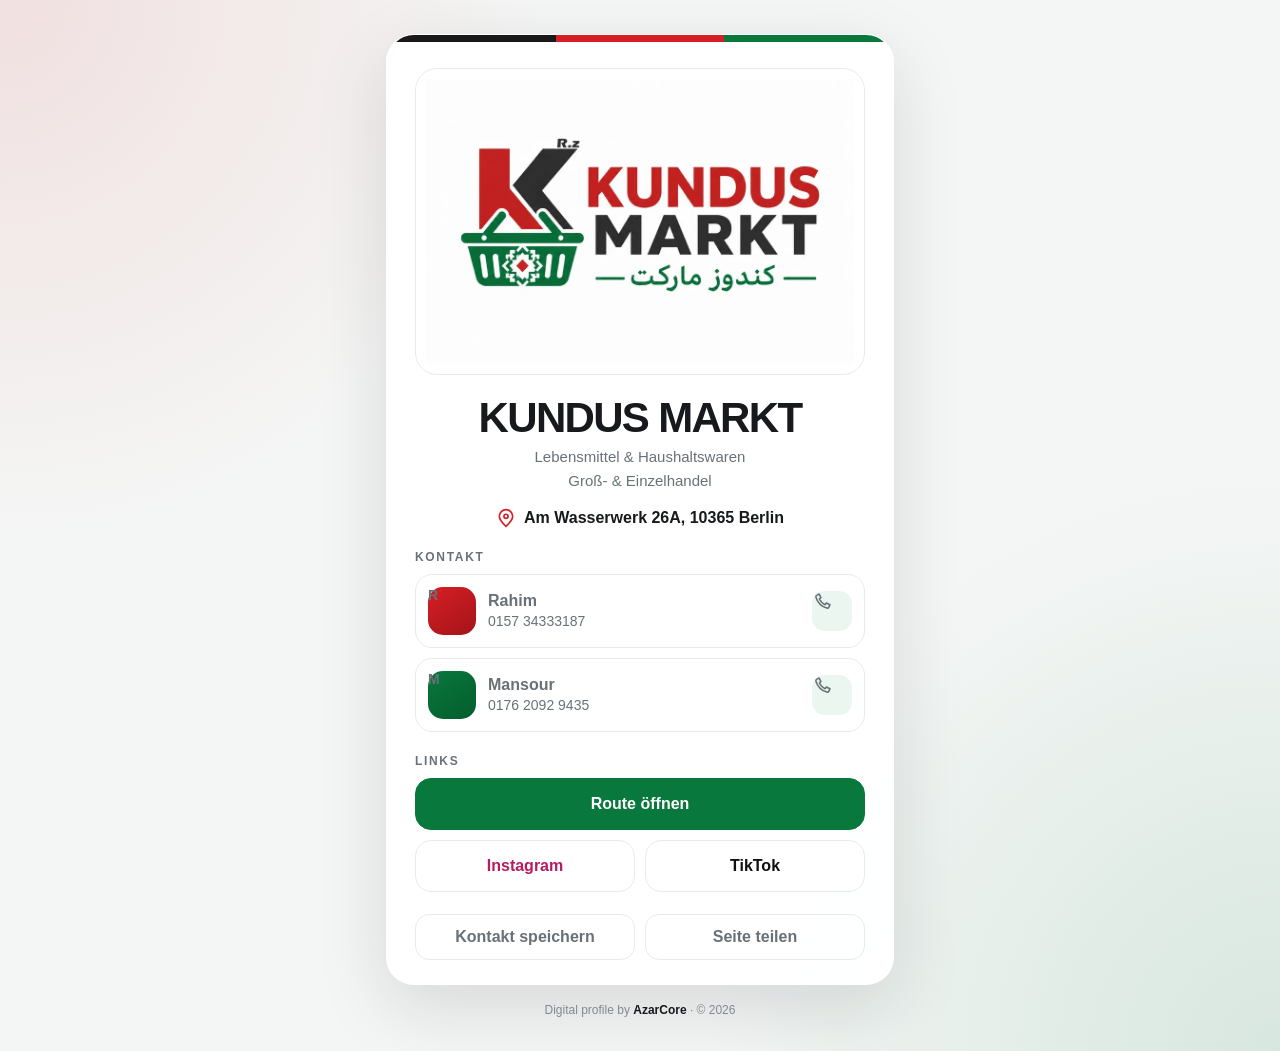
==== kundus-markt/index.html @ ef3b3075 "Add Kundus Markt QR profile" ====
<!doctype html>
<html lang="de">
<head>
  <meta charset="utf-8">
  <meta name="viewport" content="width=device-width, initial-scale=1, viewport-fit=cover">
  <meta name="theme-color" content="#0a7b3e">
  <meta name="description" content="Kundus Markt – Lebensmittel und Haushaltswaren, Groß- & Einzelhandel in Berlin.">
  <meta property="og:title" content="Kundus Markt Berlin">
  <meta property="og:description" content="Lebensmittel & Haushaltswaren · Groß- & Einzelhandel">
  <meta property="og:image" content="https://azarqrcod.github.io/azarcore/kundus-markt/logo.webp">
  <title>Kundus Markt | Berlin</title>
  <style>
    :root {
      --red: #d51f25;
      --green: #08783c;
      --ink: #17191c;
      --muted: #697178;
      --line: #e8eaec;
      --paper: #ffffff;
      --wash: #f4f6f5;
    }
    * { box-sizing: border-box; }
    html { min-height: 100%; background: var(--wash); }
    body {
      min-height: 100vh;
      margin: 0;
      color: var(--ink);
      font-family: Inter, ui-sans-serif, -apple-system, BlinkMacSystemFont, "Segoe UI", Arial, sans-serif;
      background:
        radial-gradient(circle at 0 0, rgba(213,31,37,.10), transparent 34rem),
        radial-gradient(circle at 100% 100%, rgba(8,120,60,.12), transparent 36rem),
        var(--wash);
    }
    button, a { font: inherit; }
    .page {
      width: min(100%, 540px);
      margin: 0 auto;
      padding: max(20px, env(safe-area-inset-top)) 16px max(30px, env(safe-area-inset-bottom));
    }
    .card {
      overflow: hidden;
      background: rgba(255,255,255,.94);
      border: 1px solid rgba(255,255,255,.9);
      border-radius: 28px;
      box-shadow: 0 22px 70px rgba(23,25,28,.13);
      backdrop-filter: blur(14px);
    }
    .flag-line {
      height: 7px;
      background: linear-gradient(90deg, #191919 0 33.33%, var(--red) 33.33% 66.66%, var(--green) 66.66% 100%);
    }
    .hero { padding: 26px 22px 22px; text-align: center; }
    .logo-box {
      display: grid;
      place-items: center;
      min-height: 150px;
      padding: 10px;
      background: #fff;
      border: 1px solid var(--line);
      border-radius: 22px;
    }
    .logo { display: block; width: 100%; height: auto; }
    h1 { margin: 22px 0 6px; font-size: clamp(28px, 8vw, 42px); line-height: 1; letter-spacing: -.04em; }
    .subtitle { margin: 0; color: var(--muted); font-size: 15px; line-height: 1.55; }
    .address {
      display: flex;
      align-items: center;
      justify-content: center;
      gap: 8px;
      margin: 16px 0 0;
      color: var(--ink);
      font-weight: 700;
      text-decoration: none;
    }
    .address svg { flex: 0 0 auto; color: var(--red); }
    .section { padding: 0 22px 22px; }
    .label { margin: 0 0 10px; color: var(--muted); font-size: 12px; font-weight: 800; letter-spacing: .14em; text-transform: uppercase; }
    .contact-list { display: grid; gap: 10px; }
    .contact {
      display: grid;
      grid-template-columns: 48px minmax(0,1fr) auto;
      align-items: center;
      gap: 12px;
      padding: 12px;
      color: inherit;
      text-decoration: none;
      background: #fff;
      border: 1px solid var(--line);
      border-radius: 17px;
      transition: transform .16s ease, border-color .16s ease;
    }
    .contact:active { transform: scale(.985); }
    .avatar {
      display: grid;
      place-items: center;
      width: 48px;
      height: 48px;
      color: #fff;
      font-size: 18px;
      font-weight: 900;
      border-radius: 15px;
      background: linear-gradient(145deg, var(--red), #a41419);
    }
    .contact:nth-child(2) .avatar { background: linear-gradient(145deg, var(--green), #045d2e); }
    .contact strong, .contact span { display: block; }
    .contact strong { margin-bottom: 3px; font-size: 16px; }
    .contact span { color: var(--muted); font-size: 14px; direction: ltr; }
    .call {
      display: grid;
      place-items: center;
      width: 40px;
      height: 40px;
      color: var(--green);
      background: #eaf6ef;
      border-radius: 13px;
    }
    .actions { display: grid; grid-template-columns: repeat(2, 1fr); gap: 10px; }
    .action {
      display: flex;
      align-items: center;
      justify-content: center;
      gap: 9px;
      min-height: 52px;
      padding: 12px;
      color: var(--ink);
      font-weight: 800;
      text-decoration: none;
      background: #fff;
      border: 1px solid var(--line);
      border-radius: 16px;
    }
    .action.primary { grid-column: 1 / -1; color: #fff; background: var(--green); border-color: var(--green); }
    .action.instagram { color: #b41b60; }
    .action.tiktok { color: #101114; }
    .utility { display: grid; grid-template-columns: 1fr 1fr; gap: 10px; padding: 0 22px 24px; }
    .utility a, .utility button {
      min-height: 46px;
      color: var(--muted);
      font-weight: 700;
      background: transparent;
      border: 1px solid var(--line);
      border-radius: 14px;
      cursor: pointer;
      text-decoration: none;
      display: grid;
      place-items: center;
    }
    footer { padding: 18px 12px 4px; color: #8a9197; font-size: 12px; text-align: center; }
    footer b { color: var(--ink); }
    @media (min-width: 520px) {
      .page { padding-top: 34px; }
      .hero, .section { padding-left: 28px; padding-right: 28px; }
      .utility { padding-left: 28px; padding-right: 28px; }
    }
  </style>
</head>
<body>
  <main class="page">
    <article class="card">
      <div class="flag-line" aria-hidden="true"></div>
      <header class="hero">
        <div class="logo-box"><img class="logo" src="logo.webp" alt="Kundus Markt Logo"></div>
        <h1>KUNDUS MARKT</h1>
        <p class="subtitle">Lebensmittel &amp; Haushaltswaren<br>Groß- &amp; Einzelhandel</p>
        <a class="address" href="https://www.google.com/maps/search/?api=1&amp;query=Am%20Wasserwerk%2026A%2C%2010365%20Berlin" target="_blank" rel="noopener">
          <svg width="20" height="20" viewBox="0 0 24 24" fill="none" aria-hidden="true"><path d="M20 10c0 5-8 12-8 12S4 15 4 10a8 8 0 1 1 16 0Z" stroke="currentColor" stroke-width="2"/><circle cx="12" cy="10" r="2.5" stroke="currentColor" stroke-width="2"/></svg>
          Am Wasserwerk 26A, 10365 Berlin
        </a>
      </header>

      <section class="section" aria-labelledby="kontakt">
        <p class="label" id="kontakt">Kontakt</p>
        <div class="contact-list">
          <a class="contact" href="tel:+4915734333187">
            <span class="avatar" aria-hidden="true">R</span>
            <span><strong>Rahim</strong><span>0157 34333187</span></span>
            <span class="call" aria-label="Rahim anrufen"><svg width="21" height="21" viewBox="0 0 24 24" fill="none" aria-hidden="true"><path d="M8.2 3.5 5.6 4.7c-.9.4-1.4 1.4-1.1 2.4 1.8 6 6.4 10.6 12.4 12.4 1 .3 2-.2 2.4-1.1l1.2-2.6-4.1-2-1.3 1.8c-2.9-1.2-5.5-3.8-6.7-6.7l1.8-1.3-2-4.1Z" stroke="currentColor" stroke-width="1.8" stroke-linejoin="round"/></svg></span>
          </a>
          <a class="contact" href="tel:+4917620929435">
            <span class="avatar" aria-hidden="true">M</span>
            <span><strong>Mansour</strong><span>0176 2092 9435</span></span>
            <span class="call" aria-label="Mansour anrufen"><svg width="21" height="21" viewBox="0 0 24 24" fill="none" aria-hidden="true"><path d="M8.2 3.5 5.6 4.7c-.9.4-1.4 1.4-1.1 2.4 1.8 6 6.4 10.6 12.4 12.4 1 .3 2-.2 2.4-1.1l1.2-2.6-4.1-2-1.3 1.8c-2.9-1.2-5.5-3.8-6.7-6.7l1.8-1.3-2-4.1Z" stroke="currentColor" stroke-width="1.8" stroke-linejoin="round"/></svg></span>
          </a>
        </div>
      </section>

      <section class="section" aria-labelledby="links">
        <p class="label" id="links">Links</p>
        <div class="actions">
          <a class="action primary" href="https://www.google.com/maps/search/?api=1&amp;query=Am%20Wasserwerk%2026A%2C%2010365%20Berlin" target="_blank" rel="noopener">Route öffnen</a>
          <a class="action instagram" href="https://www.instagram.com/mansour._030" target="_blank" rel="noopener">Instagram</a>
          <a class="action tiktok" href="https://www.tiktok.com/@kundus_markt" target="_blank" rel="noopener">TikTok</a>
        </div>
      </section>

      <div class="utility">
        <a href="kundus-markt.vcf" download>Kontakt speichern</a>
        <button id="share" type="button">Seite teilen</button>
      </div>
    </article>
    <footer>Digital profile by <b>AzarCore</b> · © 2026</footer>
  </main>
  <script>
    document.getElementById('share').addEventListener('click', async () => {
      const data = { title: 'Kundus Markt', text: 'Kundus Markt Berlin', url: location.href };
      if (navigator.share) {
        try { await navigator.share(data); } catch (_) {}
      } else {
        await navigator.clipboard.writeText(location.href);
        const button = document.getElementById('share');
        button.textContent = 'Link kopiert';
        setTimeout(() => button.textContent = 'Seite teilen', 1600);
      }
    });
  </script>
</body>
</html>
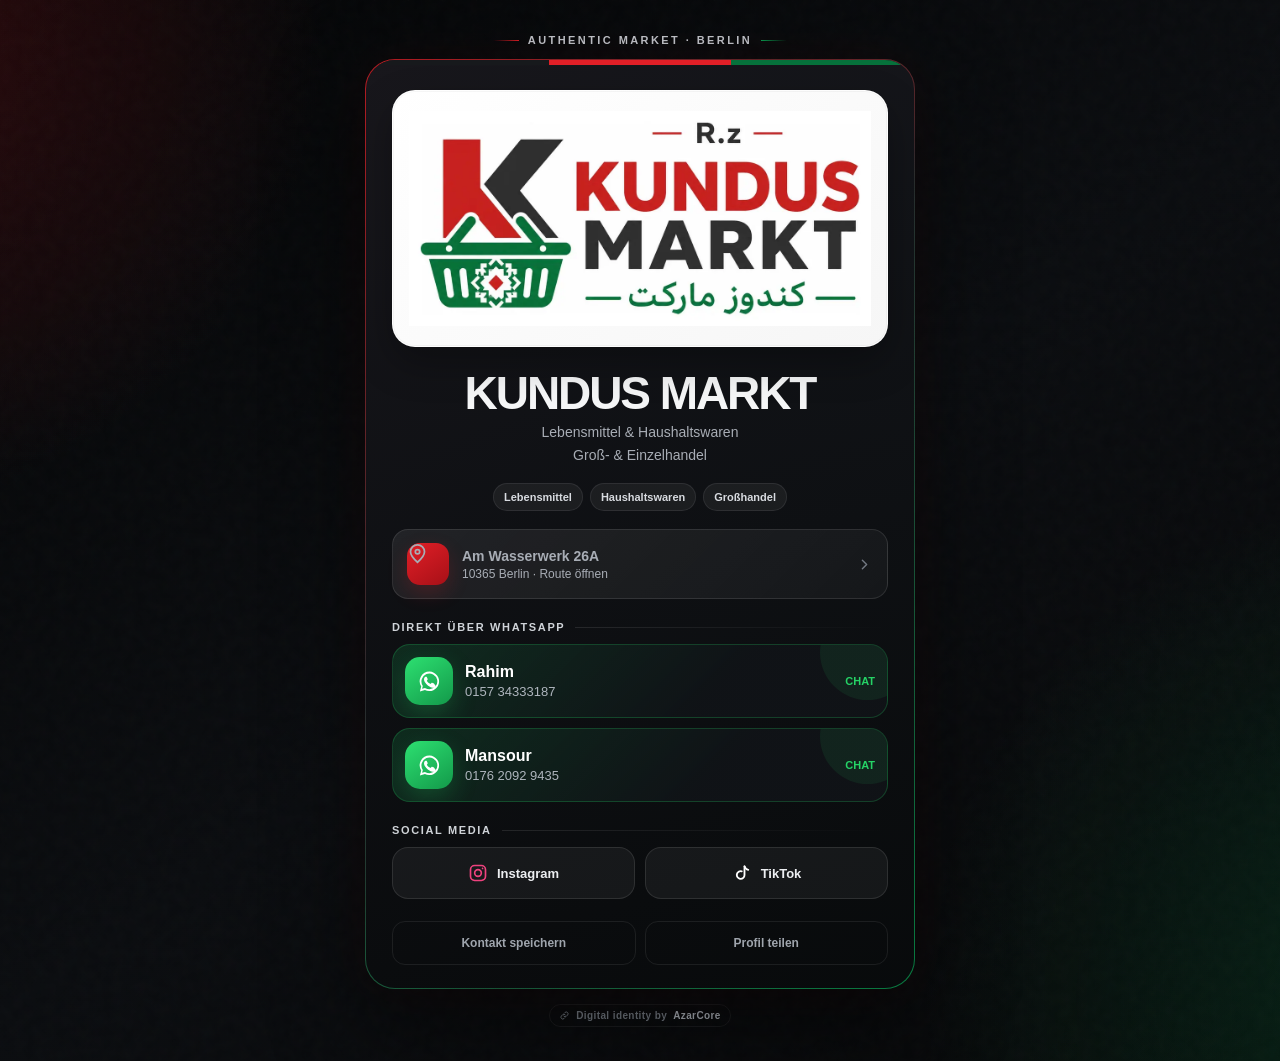
==== commit 16fb09d8: "Upgrade Kundus Markt cinematic QR profile" ====
--- a/kundus-markt/index.html
+++ b/kundus-markt/index.html
@@ -3,215 +3,87 @@
 <head>
   <meta charset="utf-8">
   <meta name="viewport" content="width=device-width, initial-scale=1, viewport-fit=cover">
-  <meta name="theme-color" content="#0a7b3e">
-  <meta name="description" content="Kundus Markt – Lebensmittel und Haushaltswaren, Groß- & Einzelhandel in Berlin.">
+  <meta name="theme-color" content="#08090b">
+  <meta name="description" content="Kundus Markt Berlin – Lebensmittel und Haushaltswaren, Groß- & Einzelhandel.">
   <meta property="og:title" content="Kundus Markt Berlin">
-  <meta property="og:description" content="Lebensmittel & Haushaltswaren · Groß- & Einzelhandel">
+  <meta property="og:description" content="Lebensmittel · Haushaltswaren · Groß- & Einzelhandel">
   <meta property="og:image" content="https://azarqrcod.github.io/azarcore/kundus-markt/logo.webp">
   <title>Kundus Markt | Berlin</title>
   <style>
-    :root {
-      --red: #d51f25;
-      --green: #08783c;
-      --ink: #17191c;
-      --muted: #697178;
-      --line: #e8eaec;
-      --paper: #ffffff;
-      --wash: #f4f6f5;
-    }
-    * { box-sizing: border-box; }
-    html { min-height: 100%; background: var(--wash); }
-    body {
-      min-height: 100vh;
-      margin: 0;
-      color: var(--ink);
-      font-family: Inter, ui-sans-serif, -apple-system, BlinkMacSystemFont, "Segoe UI", Arial, sans-serif;
-      background:
-        radial-gradient(circle at 0 0, rgba(213,31,37,.10), transparent 34rem),
-        radial-gradient(circle at 100% 100%, rgba(8,120,60,.12), transparent 36rem),
-        var(--wash);
-    }
-    button, a { font: inherit; }
-    .page {
-      width: min(100%, 540px);
-      margin: 0 auto;
-      padding: max(20px, env(safe-area-inset-top)) 16px max(30px, env(safe-area-inset-bottom));
-    }
-    .card {
-      overflow: hidden;
-      background: rgba(255,255,255,.94);
-      border: 1px solid rgba(255,255,255,.9);
-      border-radius: 28px;
-      box-shadow: 0 22px 70px rgba(23,25,28,.13);
-      backdrop-filter: blur(14px);
-    }
-    .flag-line {
-      height: 7px;
-      background: linear-gradient(90deg, #191919 0 33.33%, var(--red) 33.33% 66.66%, var(--green) 66.66% 100%);
-    }
-    .hero { padding: 26px 22px 22px; text-align: center; }
-    .logo-box {
-      display: grid;
-      place-items: center;
-      min-height: 150px;
-      padding: 10px;
-      background: #fff;
-      border: 1px solid var(--line);
-      border-radius: 22px;
-    }
-    .logo { display: block; width: 100%; height: auto; }
-    h1 { margin: 22px 0 6px; font-size: clamp(28px, 8vw, 42px); line-height: 1; letter-spacing: -.04em; }
-    .subtitle { margin: 0; color: var(--muted); font-size: 15px; line-height: 1.55; }
-    .address {
-      display: flex;
-      align-items: center;
-      justify-content: center;
-      gap: 8px;
-      margin: 16px 0 0;
-      color: var(--ink);
-      font-weight: 700;
-      text-decoration: none;
-    }
-    .address svg { flex: 0 0 auto; color: var(--red); }
-    .section { padding: 0 22px 22px; }
-    .label { margin: 0 0 10px; color: var(--muted); font-size: 12px; font-weight: 800; letter-spacing: .14em; text-transform: uppercase; }
-    .contact-list { display: grid; gap: 10px; }
-    .contact {
-      display: grid;
-      grid-template-columns: 48px minmax(0,1fr) auto;
-      align-items: center;
-      gap: 12px;
-      padding: 12px;
-      color: inherit;
-      text-decoration: none;
-      background: #fff;
-      border: 1px solid var(--line);
-      border-radius: 17px;
-      transition: transform .16s ease, border-color .16s ease;
-    }
-    .contact:active { transform: scale(.985); }
-    .avatar {
-      display: grid;
-      place-items: center;
-      width: 48px;
-      height: 48px;
-      color: #fff;
-      font-size: 18px;
-      font-weight: 900;
-      border-radius: 15px;
-      background: linear-gradient(145deg, var(--red), #a41419);
-    }
-    .contact:nth-child(2) .avatar { background: linear-gradient(145deg, var(--green), #045d2e); }
-    .contact strong, .contact span { display: block; }
-    .contact strong { margin-bottom: 3px; font-size: 16px; }
-    .contact span { color: var(--muted); font-size: 14px; direction: ltr; }
-    .call {
-      display: grid;
-      place-items: center;
-      width: 40px;
-      height: 40px;
-      color: var(--green);
-      background: #eaf6ef;
-      border-radius: 13px;
-    }
-    .actions { display: grid; grid-template-columns: repeat(2, 1fr); gap: 10px; }
-    .action {
-      display: flex;
-      align-items: center;
-      justify-content: center;
-      gap: 9px;
-      min-height: 52px;
-      padding: 12px;
-      color: var(--ink);
-      font-weight: 800;
-      text-decoration: none;
-      background: #fff;
-      border: 1px solid var(--line);
-      border-radius: 16px;
-    }
-    .action.primary { grid-column: 1 / -1; color: #fff; background: var(--green); border-color: var(--green); }
-    .action.instagram { color: #b41b60; }
-    .action.tiktok { color: #101114; }
-    .utility { display: grid; grid-template-columns: 1fr 1fr; gap: 10px; padding: 0 22px 24px; }
-    .utility a, .utility button {
-      min-height: 46px;
-      color: var(--muted);
-      font-weight: 700;
-      background: transparent;
-      border: 1px solid var(--line);
-      border-radius: 14px;
-      cursor: pointer;
-      text-decoration: none;
-      display: grid;
-      place-items: center;
-    }
-    footer { padding: 18px 12px 4px; color: #8a9197; font-size: 12px; text-align: center; }
-    footer b { color: var(--ink); }
-    @media (min-width: 520px) {
-      .page { padding-top: 34px; }
-      .hero, .section { padding-left: 28px; padding-right: 28px; }
-      .utility { padding-left: 28px; padding-right: 28px; }
-    }
+    :root{--red:#e11f27;--green:#08a052;--green-deep:#06713b;--ink:#08090b;--text:#f5f6f7;--muted:#a8adb5;--line:rgba(255,255,255,.10)}
+    *{box-sizing:border-box}html{min-height:100%;background:var(--ink)}
+    body{min-height:100vh;margin:0;overflow-x:hidden;color:var(--text);font-family:Inter,ui-sans-serif,-apple-system,BlinkMacSystemFont,"Segoe UI",Arial,sans-serif;background:radial-gradient(circle at -12% 3%,rgba(225,31,39,.20),transparent 30rem),radial-gradient(circle at 112% 94%,rgba(8,160,82,.19),transparent 32rem),linear-gradient(145deg,#050607 0%,#0b0d10 52%,#070809 100%)}
+    body::before{content:"";position:fixed;inset:0;pointer-events:none;opacity:.25;background-image:linear-gradient(rgba(255,255,255,.025) 1px,transparent 1px),linear-gradient(90deg,rgba(255,255,255,.025) 1px,transparent 1px);background-size:34px 34px;mask-image:linear-gradient(to bottom,#000,transparent 75%)}
+    body::after{content:"";position:fixed;inset:-50%;pointer-events:none;opacity:.025;background:url("data:image/svg+xml,%3Csvg viewBox='0 0 180 180' xmlns='http://www.w3.org/2000/svg'%3E%3Cfilter id='n'%3E%3CfeTurbulence type='fractalNoise' baseFrequency='.9' numOctaves='4' stitchTiles='stitch'/%3E%3C/filter%3E%3Crect width='100%25' height='100%25' filter='url(%23n)' opacity='.9'/%3E%3C/svg%3E");animation:grain .35s steps(2) infinite}
+    a,button{font:inherit}.page{position:relative;z-index:1;width:min(100%,580px);margin:0 auto;padding:max(22px,env(safe-area-inset-top)) 15px max(32px,env(safe-area-inset-bottom))}
+    .topline{display:flex;align-items:center;justify-content:center;gap:9px;margin:0 0 13px;color:#c7cbd1;font-size:11px;font-weight:800;letter-spacing:.22em;text-transform:uppercase}
+    .topline::before,.topline::after{content:"";width:26px;height:1px;background:linear-gradient(90deg,transparent,var(--red))}.topline::after{background:linear-gradient(90deg,var(--green),transparent)}
+    .profile{position:relative;overflow:hidden;padding:1px;border-radius:30px;background:linear-gradient(135deg,rgba(225,31,39,.80),rgba(255,255,255,.12) 43%,rgba(8,160,82,.75));box-shadow:0 30px 90px rgba(0,0,0,.52),0 0 52px rgba(225,31,39,.06)}
+    .profile::before,.profile::after{content:"";position:absolute;width:260px;height:260px;top:-170px;right:-140px;border-radius:50%;background:rgba(225,31,39,.18);filter:blur(24px)}
+    .profile::after{width:250px;height:250px;top:auto;right:auto;bottom:-180px;left:-150px;background:rgba(8,160,82,.18);filter:blur(26px)}
+    .inner{position:relative;z-index:1;overflow:hidden;background:linear-gradient(165deg,rgba(21,23,28,.98),rgba(8,9,11,.99));border-radius:29px}
+    .flagline{height:5px;background:linear-gradient(90deg,#17191c 0 33.333%,var(--red) 33.333% 66.666%,var(--green-deep) 66.666% 100%)}
+    .hero{padding:25px 20px 22px;text-align:center}.logo-stage{position:relative;overflow:hidden;display:grid;place-items:center;min-height:182px;padding:20px 16px;background:linear-gradient(145deg,#fff,#f6f6f6);border:1px solid rgba(255,255,255,.8);border-radius:23px;box-shadow:inset 0 0 0 1px rgba(0,0,0,.035),0 16px 38px rgba(0,0,0,.28)}
+    .logo-stage::after{content:"";position:absolute;inset:-80% -35%;transform:rotate(18deg) translateX(-45%);background:linear-gradient(90deg,transparent 42%,rgba(255,255,255,.78),transparent 58%);animation:sheen 6s ease-in-out infinite}
+    .logo{position:relative;z-index:1;display:block;width:100%;height:auto}h1{margin:24px 0 5px;font-size:clamp(30px,9vw,46px);line-height:.98;letter-spacing:-.045em}.tagline{margin:0;color:var(--muted);font-size:14px;line-height:1.65}
+    .tags{display:flex;flex-wrap:wrap;justify-content:center;gap:7px;margin:16px 0 0}.tag{padding:7px 10px;color:#d8dbe0;font-size:11px;font-weight:750;background:rgba(255,255,255,.055);border:1px solid rgba(255,255,255,.08);border-radius:999px}
+    .map{display:flex;align-items:center;gap:13px;margin-top:18px;padding:13px 14px;color:var(--text);text-align:left;text-decoration:none;background:linear-gradient(135deg,rgba(255,255,255,.08),rgba(255,255,255,.035));border:1px solid var(--line);border-radius:16px}
+    .map-icon{display:grid;flex:0 0 auto;place-items:center;width:42px;height:42px;color:#fff;background:linear-gradient(145deg,var(--red),#a71017);border-radius:13px;box-shadow:0 8px 20px rgba(225,31,39,.20)}.map strong,.map span{display:block}.map strong{margin-bottom:3px;font-size:14px}.map span{color:var(--muted);font-size:12px}.map-arrow{margin-left:auto;color:#737982}
+    .section{padding:0 20px 22px}.section-title{display:flex;align-items:center;gap:10px;margin:0 0 11px;color:#cfd3d8;font-size:11px;font-weight:850;letter-spacing:.15em;text-transform:uppercase}.section-title::after{content:"";height:1px;flex:1;background:linear-gradient(90deg,var(--line),transparent)}
+    .whatsapp-list{display:grid;gap:10px}.whatsapp{position:relative;overflow:hidden;display:grid;grid-template-columns:48px minmax(0,1fr) auto;align-items:center;gap:12px;min-height:74px;padding:12px;color:#fff;text-decoration:none;background:linear-gradient(135deg,rgba(20,107,60,.32),rgba(16,19,23,.98) 65%);border:1px solid rgba(36,211,102,.23);border-radius:18px;transition:transform .16s ease,border-color .16s ease,background .16s ease}
+    .whatsapp::after{content:"";position:absolute;top:-40px;right:-28px;width:95px;height:95px;border-radius:50%;background:rgba(37,211,102,.09)}.whatsapp:active{transform:scale(.985)}
+    .wa-icon{display:grid;place-items:center;width:48px;height:48px;color:#fff;background:linear-gradient(145deg,#2de071,#13994a);border-radius:15px;box-shadow:0 9px 24px rgba(37,211,102,.22)}.wa-copy{min-width:0}.wa-copy strong,.wa-copy span{display:block}.wa-copy strong{margin-bottom:3px;font-size:16px}.wa-copy span{overflow:hidden;color:#aeb5bd;font-size:13px;text-overflow:ellipsis;white-space:nowrap;direction:ltr}.wa-open{position:relative;z-index:1;color:#25d366;font-size:11px;font-weight:850}
+    .socials{display:grid;grid-template-columns:1fr 1fr;gap:10px}.social{display:flex;align-items:center;justify-content:center;gap:9px;min-height:52px;color:#eceef1;font-size:13px;font-weight:800;text-decoration:none;background:rgba(255,255,255,.052);border:1px solid var(--line);border-radius:16px}.social.instagram svg{color:#ee427e}.social.tiktok svg{color:#fff}
+    .utilities{display:grid;grid-template-columns:1fr 1fr;gap:9px;padding:0 20px 23px}.utility{display:grid;place-items:center;min-height:44px;padding:9px;color:#9fa5ad;font-size:12px;font-weight:750;text-decoration:none;background:transparent;border:1px solid rgba(255,255,255,.08);border-radius:13px;cursor:pointer}
+    .credit{padding:15px 0 2px;text-align:center}.credit-link{display:inline-flex;align-items:center;gap:6px;padding:5px 9px;color:#747b84;font-size:10px;font-weight:750;letter-spacing:.04em;text-decoration:none;border:1px solid rgba(255,255,255,.07);border-radius:999px}.credit-link b{color:#aeb4bc}
+    @keyframes sheen{0%,62%{transform:rotate(18deg) translateX(-55%);opacity:0}72%{opacity:.72}88%,100%{transform:rotate(18deg) translateX(55%);opacity:0}}@keyframes grain{0%{transform:translate(0,0)}25%{transform:translate(2%,-1%)}50%{transform:translate(-1%,2%)}75%{transform:translate(1%,1%)}100%{transform:translate(-2%,-1%)}}
+    @media(min-width:520px){.page{padding-top:34px}.hero,.section{padding-left:26px;padding-right:26px}.utilities{padding-left:26px;padding-right:26px}}@media(prefers-reduced-motion:reduce){*,*::before,*::after{animation:none!important;scroll-behavior:auto!important}}
   </style>
 </head>
 <body>
   <main class="page">
-    <article class="card">
-      <div class="flag-line" aria-hidden="true"></div>
-      <header class="hero">
-        <div class="logo-box"><img class="logo" src="logo.webp" alt="Kundus Markt Logo"></div>
-        <h1>KUNDUS MARKT</h1>
-        <p class="subtitle">Lebensmittel &amp; Haushaltswaren<br>Groß- &amp; Einzelhandel</p>
-        <a class="address" href="https://www.google.com/maps/search/?api=1&amp;query=Am%20Wasserwerk%2026A%2C%2010365%20Berlin" target="_blank" rel="noopener">
-          <svg width="20" height="20" viewBox="0 0 24 24" fill="none" aria-hidden="true"><path d="M20 10c0 5-8 12-8 12S4 15 4 10a8 8 0 1 1 16 0Z" stroke="currentColor" stroke-width="2"/><circle cx="12" cy="10" r="2.5" stroke="currentColor" stroke-width="2"/></svg>
-          Am Wasserwerk 26A, 10365 Berlin
-        </a>
-      </header>
-
-      <section class="section" aria-labelledby="kontakt">
-        <p class="label" id="kontakt">Kontakt</p>
-        <div class="contact-list">
-          <a class="contact" href="tel:+4915734333187">
-            <span class="avatar" aria-hidden="true">R</span>
-            <span><strong>Rahim</strong><span>0157 34333187</span></span>
-            <span class="call" aria-label="Rahim anrufen"><svg width="21" height="21" viewBox="0 0 24 24" fill="none" aria-hidden="true"><path d="M8.2 3.5 5.6 4.7c-.9.4-1.4 1.4-1.1 2.4 1.8 6 6.4 10.6 12.4 12.4 1 .3 2-.2 2.4-1.1l1.2-2.6-4.1-2-1.3 1.8c-2.9-1.2-5.5-3.8-6.7-6.7l1.8-1.3-2-4.1Z" stroke="currentColor" stroke-width="1.8" stroke-linejoin="round"/></svg></span>
+    <p class="topline">Authentic market · Berlin</p>
+    <article class="profile">
+      <div class="inner">
+        <div class="flagline" aria-hidden="true"></div>
+        <header class="hero">
+          <div class="logo-stage"><img class="logo" src="logo.webp" alt="Kundus Markt Logo"></div>
+          <h1>KUNDUS MARKT</h1>
+          <p class="tagline">Lebensmittel &amp; Haushaltswaren<br>Groß- &amp; Einzelhandel</p>
+          <div class="tags" aria-label="Sortiment"><span class="tag">Lebensmittel</span><span class="tag">Haushaltswaren</span><span class="tag">Großhandel</span></div>
+          <a class="map" href="https://www.google.com/maps/search/?api=1&amp;query=Am%20Wasserwerk%2026A%2C%2010365%20Berlin" target="_blank" rel="noopener">
+            <span class="map-icon" aria-hidden="true"><svg width="21" height="21" viewBox="0 0 24 24" fill="none"><path d="M20 10c0 5-8 12-8 12S4 15 4 10a8 8 0 1 1 16 0Z" stroke="currentColor" stroke-width="2"/><circle cx="12" cy="10" r="2.5" stroke="currentColor" stroke-width="2"/></svg></span>
+            <span><strong>Am Wasserwerk 26A</strong><span>10365 Berlin · Route öffnen</span></span>
+            <svg class="map-arrow" width="17" height="17" viewBox="0 0 24 24" fill="none" aria-hidden="true"><path d="m9 18 6-6-6-6" stroke="currentColor" stroke-width="2" stroke-linecap="round" stroke-linejoin="round"/></svg>
           </a>
-          <a class="contact" href="tel:+4917620929435">
-            <span class="avatar" aria-hidden="true">M</span>
-            <span><strong>Mansour</strong><span>0176 2092 9435</span></span>
-            <span class="call" aria-label="Mansour anrufen"><svg width="21" height="21" viewBox="0 0 24 24" fill="none" aria-hidden="true"><path d="M8.2 3.5 5.6 4.7c-.9.4-1.4 1.4-1.1 2.4 1.8 6 6.4 10.6 12.4 12.4 1 .3 2-.2 2.4-1.1l1.2-2.6-4.1-2-1.3 1.8c-2.9-1.2-5.5-3.8-6.7-6.7l1.8-1.3-2-4.1Z" stroke="currentColor" stroke-width="1.8" stroke-linejoin="round"/></svg></span>
-          </a>
-        </div>
-      </section>
-
-      <section class="section" aria-labelledby="links">
-        <p class="label" id="links">Links</p>
-        <div class="actions">
-          <a class="action primary" href="https://www.google.com/maps/search/?api=1&amp;query=Am%20Wasserwerk%2026A%2C%2010365%20Berlin" target="_blank" rel="noopener">Route öffnen</a>
-          <a class="action instagram" href="https://www.instagram.com/mansour._030" target="_blank" rel="noopener">Instagram</a>
-          <a class="action tiktok" href="https://www.tiktok.com/@kundus_markt" target="_blank" rel="noopener">TikTok</a>
-        </div>
-      </section>
-
-      <div class="utility">
-        <a href="kundus-markt.vcf" download>Kontakt speichern</a>
-        <button id="share" type="button">Seite teilen</button>
+        </header>
+        <section class="section" aria-labelledby="whatsapp-title">
+          <p class="section-title" id="whatsapp-title">Direkt über WhatsApp</p>
+          <div class="whatsapp-list">
+            <a class="whatsapp" href="https://wa.me/4915734333187?text=Hallo%20Kundus%20Markt" target="_blank" rel="noopener" aria-label="Rahim über WhatsApp kontaktieren">
+              <span class="wa-icon" aria-hidden="true"><svg width="27" height="27" viewBox="0 0 32 32" fill="currentColor"><path d="M16.1 4.2A11.6 11.6 0 0 0 6.2 22l-1.6 5.8 6-1.6A11.6 11.6 0 1 0 16.1 4.2Zm0 21.1c-1.8 0-3.5-.5-5-1.3l-.4-.2-3.5.9.9-3.4-.2-.4a9.4 9.4 0 1 1 8.2 4.4Zm5.2-7c-.3-.1-1.7-.8-2-.9-.3-.1-.5-.1-.7.2-.2.3-.8.9-1 1.1-.2.2-.4.2-.7.1-1.7-.8-2.8-1.5-3.9-3.4-.3-.5.3-.5.8-1.7.1-.2 0-.4 0-.6l-.9-2.2c-.2-.5-.5-.5-.7-.5h-.6c-.2 0-.6.1-.9.4-.3.3-1.2 1.2-1.2 2.9s1.2 3.3 1.4 3.6c.2.2 2.4 3.7 5.9 5.2.8.4 1.5.6 2 .7.8.3 1.6.2 2.2.1.7-.1 1.7-.7 1.9-1.4.2-.7.2-1.3.2-1.4-.1-.1-.3-.2-.6-.3Z"/></svg></span>
+              <span class="wa-copy"><strong>Rahim</strong><span>0157 34333187</span></span><span class="wa-open">CHAT</span>
+            </a>
+            <a class="whatsapp" href="https://wa.me/4917620929435?text=Hallo%20Kundus%20Markt" target="_blank" rel="noopener" aria-label="Mansour über WhatsApp kontaktieren">
+              <span class="wa-icon" aria-hidden="true"><svg width="27" height="27" viewBox="0 0 32 32" fill="currentColor"><path d="M16.1 4.2A11.6 11.6 0 0 0 6.2 22l-1.6 5.8 6-1.6A11.6 11.6 0 1 0 16.1 4.2Zm0 21.1c-1.8 0-3.5-.5-5-1.3l-.4-.2-3.5.9.9-3.4-.2-.4a9.4 9.4 0 1 1 8.2 4.4Zm5.2-7c-.3-.1-1.7-.8-2-.9-.3-.1-.5-.1-.7.2-.2.3-.8.9-1 1.1-.2.2-.4.2-.7.1-1.7-.8-2.8-1.5-3.9-3.4-.3-.5.3-.5.8-1.7.1-.2 0-.4 0-.6l-.9-2.2c-.2-.5-.5-.5-.7-.5h-.6c-.2 0-.6.1-.9.4-.3.3-1.2 1.2-1.2 2.9s1.2 3.3 1.4 3.6c.2.2 2.4 3.7 5.9 5.2.8.4 1.5.6 2 .7.8.3 1.6.2 2.2.1.7-.1 1.7-.7 1.9-1.4.2-.7.2-1.3.2-1.4-.1-.1-.3-.2-.6-.3Z"/></svg></span>
+              <span class="wa-copy"><strong>Mansour</strong><span>0176 2092 9435</span></span><span class="wa-open">CHAT</span>
+            </a>
+          </div>
+        </section>
+        <section class="section" aria-labelledby="social-title">
+          <p class="section-title" id="social-title">Social Media</p>
+          <div class="socials">
+            <a class="social instagram" href="https://www.instagram.com/mansour._030" target="_blank" rel="noopener"><svg width="20" height="20" viewBox="0 0 24 24" fill="none" aria-hidden="true"><rect x="3" y="3" width="18" height="18" rx="5" stroke="currentColor" stroke-width="2"/><circle cx="12" cy="12" r="4" stroke="currentColor" stroke-width="2"/><circle cx="17.5" cy="6.5" r="1" fill="currentColor"/></svg>Instagram</a>
+            <a class="social tiktok" href="https://www.tiktok.com/@kundus_markt" target="_blank" rel="noopener"><svg width="20" height="20" viewBox="0 0 24 24" fill="none" aria-hidden="true"><path d="M15 4v10.4a4.6 4.6 0 1 1-3.3-4.4" stroke="currentColor" stroke-width="2.2" stroke-linecap="round"/><path d="M15 4c.8 2.4 2.2 3.8 4.5 4.2" stroke="currentColor" stroke-width="2.2" stroke-linecap="round"/></svg>TikTok</a>
+          </div>
+        </section>
+        <div class="utilities"><a class="utility" href="kundus-markt.vcf" download>Kontakt speichern</a><button class="utility" id="share" type="button">Profil teilen</button></div>
       </div>
     </article>
-    <footer>Digital profile by <b>AzarCore</b> · © 2026</footer>
+    <footer class="credit"><a class="credit-link" href="https://azarqrcod.github.io/azarcore/" target="_blank" rel="noopener"><svg width="11" height="11" viewBox="0 0 24 24" fill="none" aria-hidden="true"><path d="M10.5 13.5a4 4 0 0 0 5.7.1l2.4-2.4a4 4 0 0 0-5.7-5.7l-1.4 1.4M13.5 10.5a4 4 0 0 0-5.7-.1l-2.4 2.4a4 4 0 0 0 5.7 5.7l1.4-1.4" stroke="currentColor" stroke-width="2" stroke-linecap="round"/></svg>Digital identity by <b>AzarCore</b></a></footer>
   </main>
   <script>
-    document.getElementById('share').addEventListener('click', async () => {
-      const data = { title: 'Kundus Markt', text: 'Kundus Markt Berlin', url: location.href };
-      if (navigator.share) {
-        try { await navigator.share(data); } catch (_) {}
-      } else {
-        await navigator.clipboard.writeText(location.href);
-        const button = document.getElementById('share');
-        button.textContent = 'Link kopiert';
-        setTimeout(() => button.textContent = 'Seite teilen', 1600);
-      }
-    });
+    document.getElementById('share').addEventListener('click',async()=>{const data={title:'Kundus Markt',text:'Kundus Markt Berlin',url:location.href};if(navigator.share){try{await navigator.share(data)}catch(_){}}else{await navigator.clipboard.writeText(location.href);const b=document.getElementById('share');b.textContent='Link kopiert';setTimeout(()=>b.textContent='Profil teilen',1600)}});
   </script>
 </body>
 </html>
